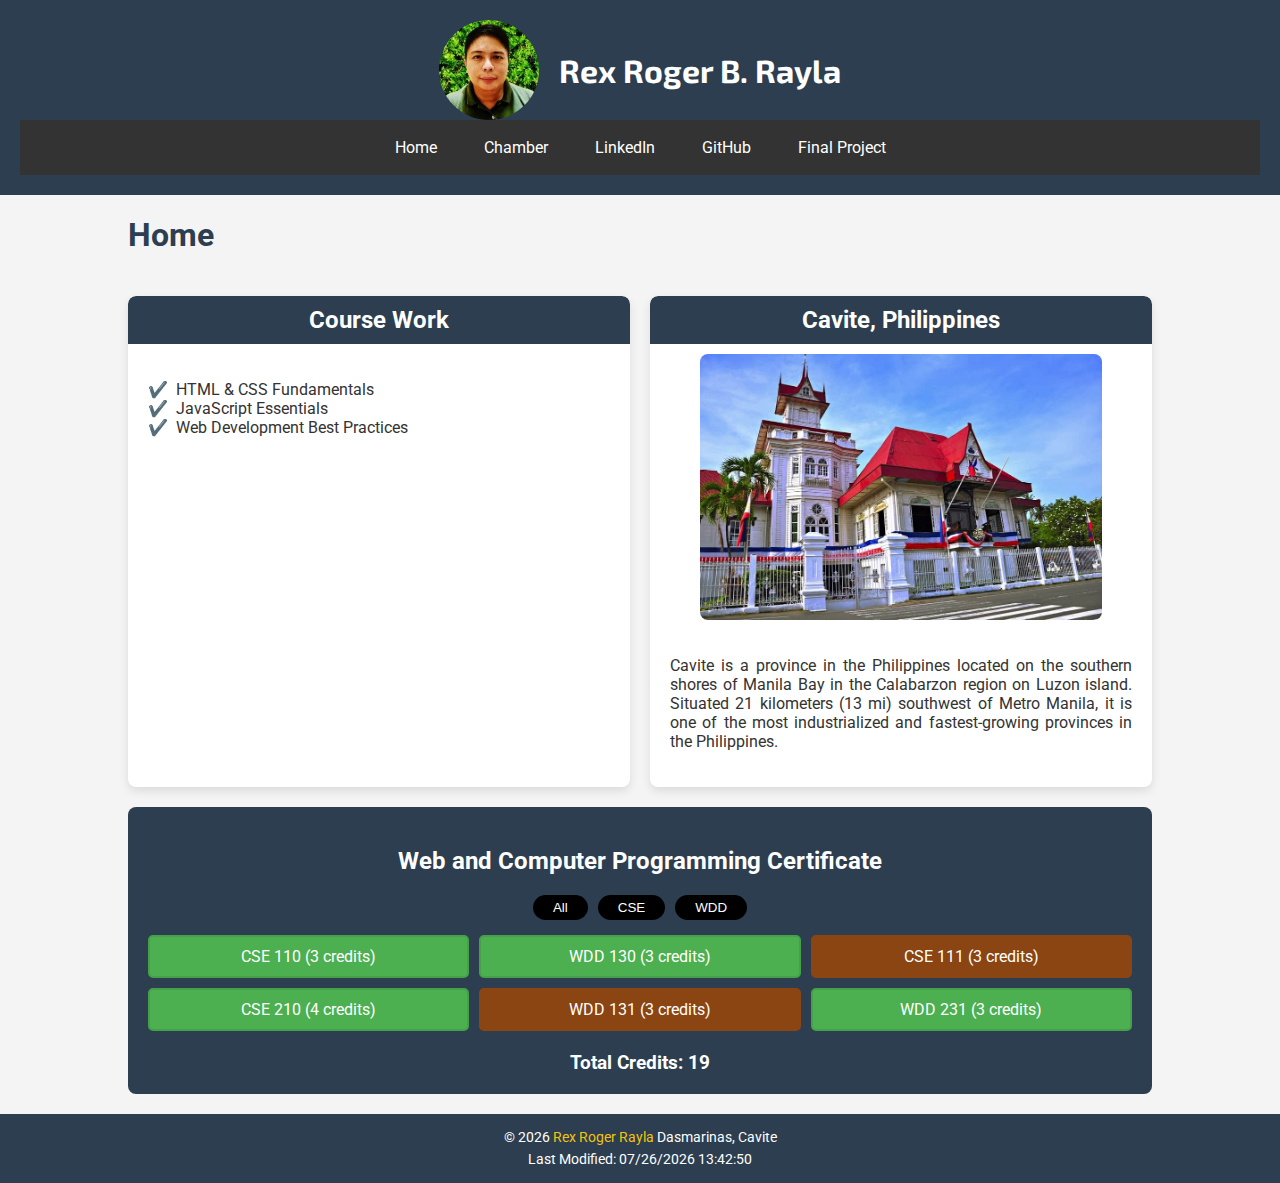
==== index.html @ ca277b4f "removed external css" ====
<!DOCTYPE html>
<html lang="en">
<head>
    <meta charset="UTF-8">
    <meta name="viewport" content="width=device-width, initial-scale=1.0">
    <meta name="description" content="WDD 131 - Dynamic Web Fundamentals by Rex Roger Rayla">
    <meta name="author" content="Rex Roger Rayla">
    <title>Home</title>
    <link rel="stylesheet" href="styles/normalize.css">
    <link rel="stylesheet" href="styles/small.css">
    <link rel="stylesheet" href="styles/larger.css">
    
    <link rel="preconnect" href="https://fonts.googleapis.com">
    <link rel="preconnect" href="https://fonts.gstatic.com" crossorigin>
    <link href="https://fonts.googleapis.com/css2?family=Exo%202:ital,wght@0,300..800;1,300..800&family=Bangers&family=Roboto:ital,wght@0,100;0,300;0,400;0,500;0,700;0,900;1,100;1,300;1,400;1,500;1,700;1,900&display=swap" rel="stylesheet">

    <script defer src="scripts/dates.js"></script>
    <script defer src="scripts/navigation.js"></script>
    <script defer src="scripts/course.js"></script>
</head>
<body>
    <header>
        <div>
            <img src="images/profile.jpg" alt="Profile Picture">
            <h1 class="name">Rex Roger B. Rayla</h1>
            <a href="#" class="hamburger">≡</a>
        </div>
        <nav>
            <a href="/">Home</a>
            <a href="#">Chamber</a>
            <a href="https://www.linkedin.com/">LinkedIn</a>
            <a href="https://kingspearxx.github.com">GitHub</a>
            <a href="#">Final Project</a>
            <a href="#" class="close-menu">^</a>
        </nav>
    </header>

    <main>
        <h1 class="colspan">Home</h1>
        <section class="card">
            <h2>Course Work</h2>
            <ul>
                <li>HTML & CSS Fundamentals</li>
                <li>JavaScript Essentials</li>
                <li>Web Development Best Practices</li>
            </ul>
        </section>

        <section class="card">
            <h2>Cavite, Philippines</h2>
            <img class="card-img" src="images/cavite.jpg" alt="Cavite Shrine">
            <p>Cavite is a province in the Philippines located on the southern shores of Manila Bay in the Calabarzon region on Luzon island. Situated 21 kilometers (13 mi) southwest of Metro Manila, it is one of the most industrialized and fastest-growing provinces in the Philippines.</p>
        </section>

        <section class="certificate-section colspan">
            <h2>Web and Computer Programming Certificate</h2>
            <div class="filter-btns">
                <button class="filter-all">All</button>
                <button class="filter-cse">CSE</button>
                <button class="filter-wdd">WDD</button>
            </div>
            <div class="course-list"></div>
            <div class="total-credits"></div>
        </section>
    </main>

    <footer>
        <p>&copy; <span id="currentYear"></span> <span class="highlight">Rex Roger Rayla</span> Dasmarinas, Cavite</p>
        <p><span id="lastModified"></span></p>
    </footer>


</body>
</html>
---- styles/small.css ----
@media (max-width: 768px) {
    header div {
        flex-direction: column;
    }

    .colspan {
        grid-column: 1 / -1;
    }

    nav {
        flex-direction: column;
        gap: 10px;
    }

    main {
        grid-template-columns: 1fr;
    }

    .hamburger {
        display: block;
    }

    nav {
        display: none; 
        flex-direction: column;
        background-color: #333;
        width: 100%;
        text-align: center;
        position: absolute;
        top: 0px; 
        left: 0;
        padding: 10px 0;
        box-shadow: 0 4px 8px rgba(0, 0, 0, 0.2);
        z-index: 1000;
    }

    nav.active {
        display: flex; 
        animation: slideDown 0.3s ease-in-out;
    }

    @keyframes slideDown {
        from {
            opacity: 0;
            transform: translateY(-10px);
        }
        to {
            opacity: 1;
            transform: translateY(0);
        }
    }

    nav a {
        display: block;
        padding: 10px 0;
        border-bottom: 1px solid #444;
    }

    nav a:last-child {
        border-bottom: none;
    }

    .close-menu {
        display: block; 
    }

    @keyframes fadeIn {
        from {
            opacity: 0;
            transform: translateY(-10px);
        }
        to {
            opacity: 1;
            transform: translateY(0);
        }
    }
}
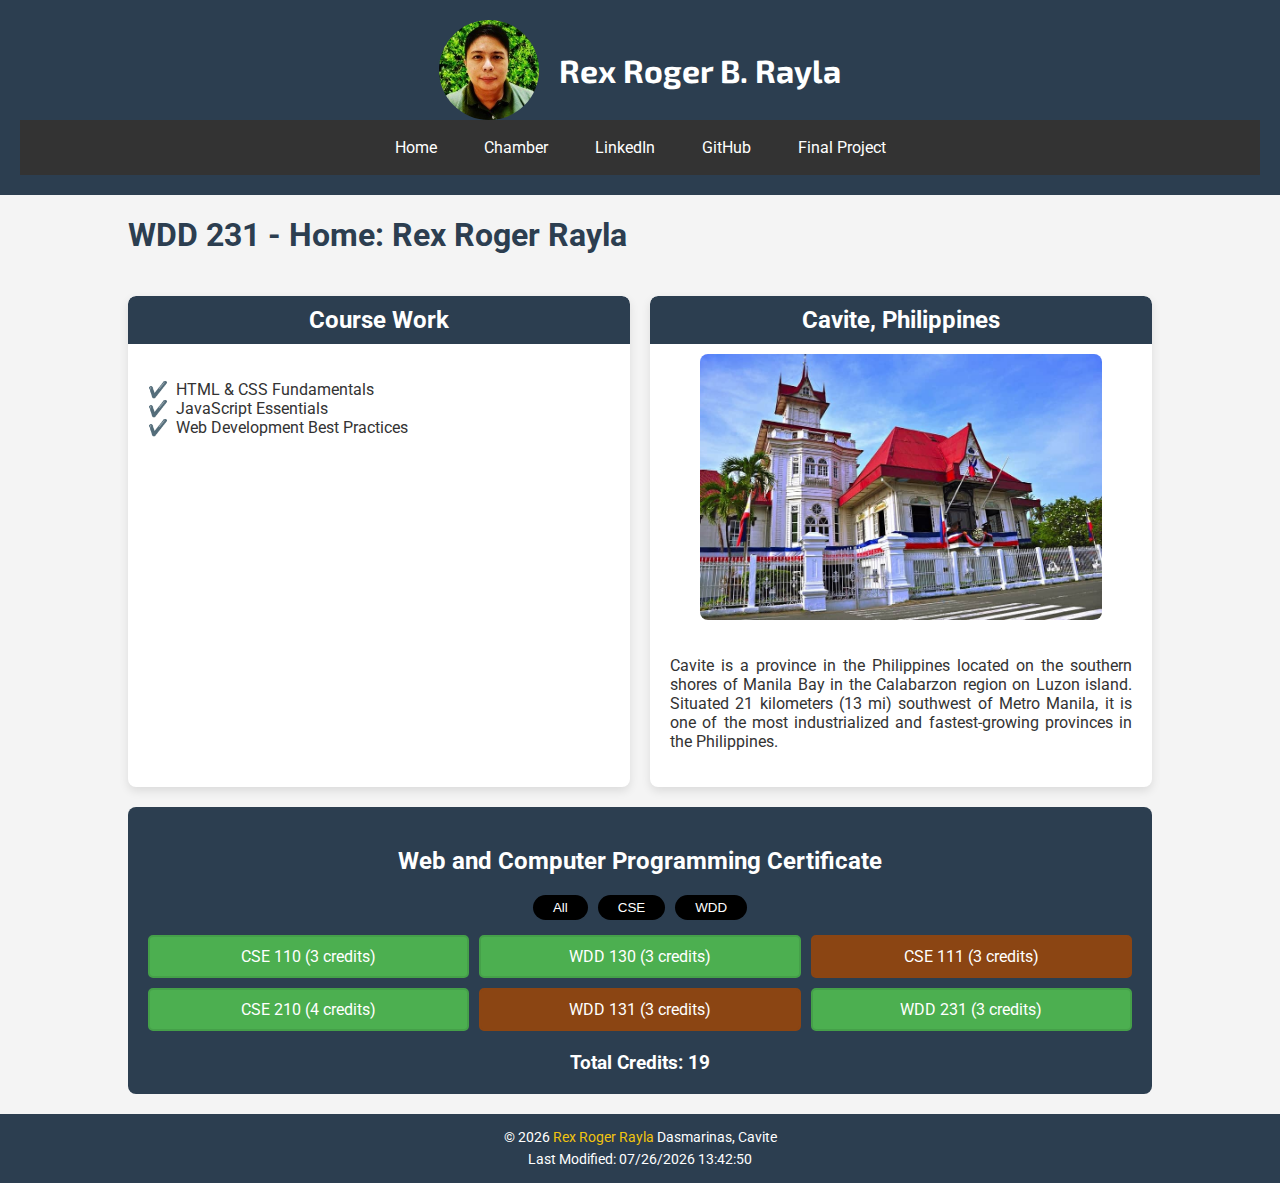
==== commit bd8a24a3: "change triangle" ====
--- a/index.html
+++ b/index.html
@@ -3,9 +3,9 @@
 <head>
     <meta charset="UTF-8">
     <meta name="viewport" content="width=device-width, initial-scale=1.0">
-    <meta name="description" content="WDD 131 - Dynamic Web Fundamentals by Rex Roger Rayla">
+    <meta name="description" content="WDD231 - This is the homepage of Rex Roger Rayla. It contains information about the author and his course work.">
     <meta name="author" content="Rex Roger Rayla">
-    <title>Home</title>
+    <title>WDD 231 - Home: Rex Roger Rayla</title>
     <link rel="stylesheet" href="styles/normalize.css">
     <link rel="stylesheet" href="styles/small.css">
     <link rel="stylesheet" href="styles/larger.css">
@@ -31,12 +31,12 @@
             <a href="https://www.linkedin.com/">LinkedIn</a>
             <a href="https://kingspearxx.github.com">GitHub</a>
             <a href="#">Final Project</a>
-            <a href="#" class="close-menu">^</a>
+            <a href="#" class="close-menu">▲</a>
         </nav>
     </header>
 
     <main>
-        <h1 class="colspan">Home</h1>
+        <h1 class="colspan">WDD 231 - Home: Rex Roger Rayla</h1>
         <section class="card">
             <h2>Course Work</h2>
             <ul>
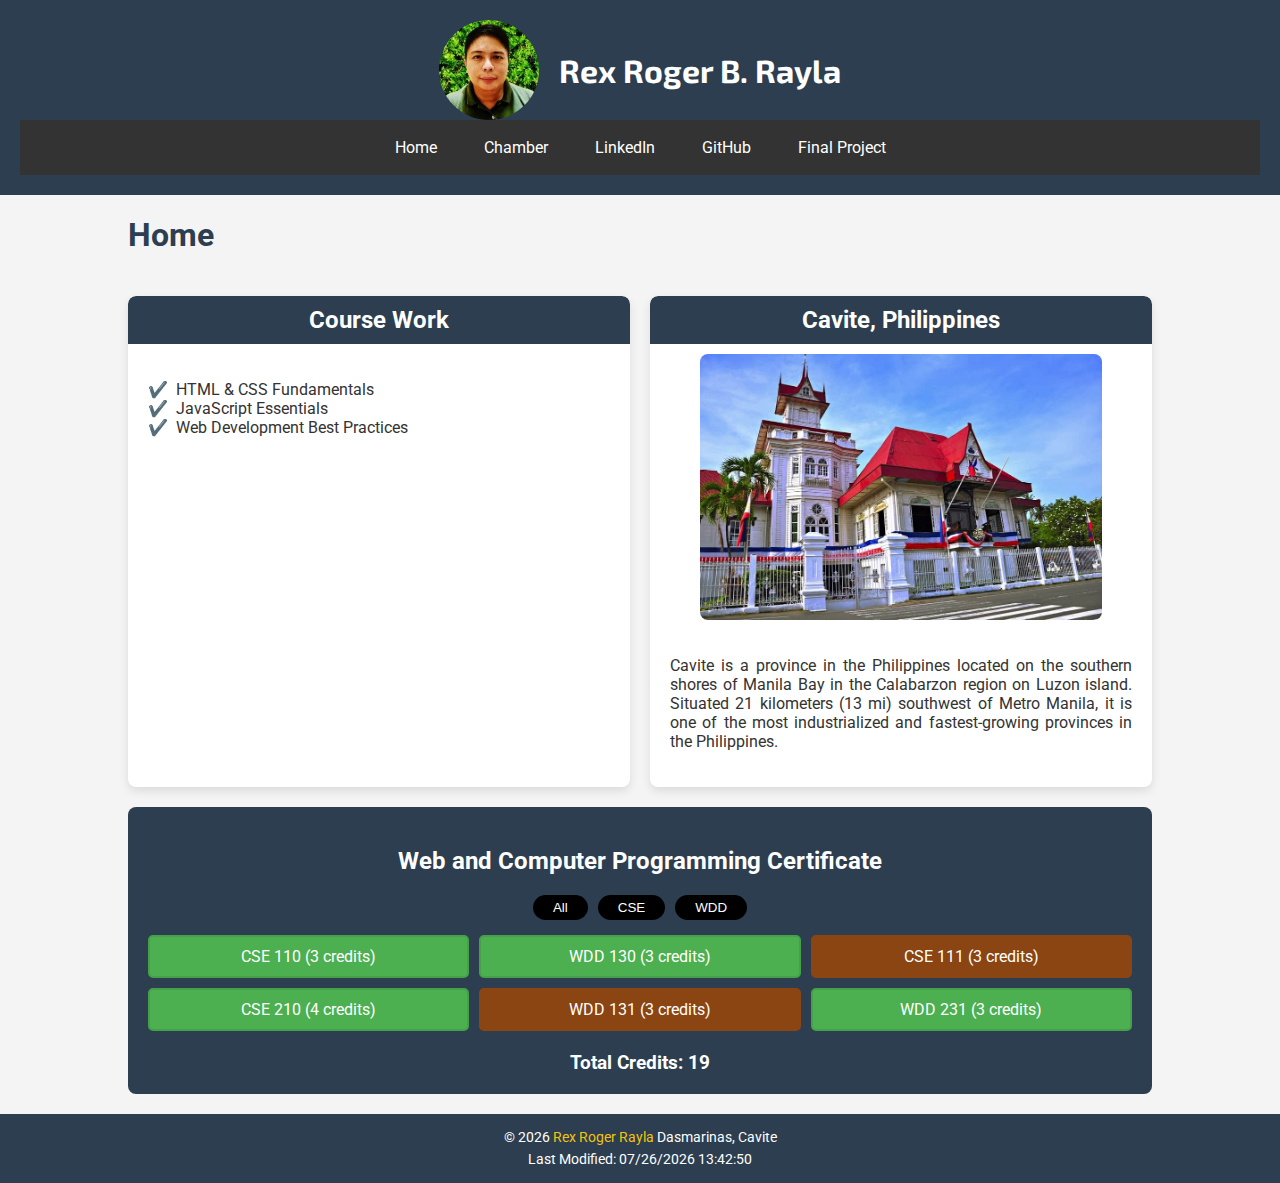
==== commit e6288698: "change triangle" ====
--- a/index.html
+++ b/index.html
@@ -36,7 +36,7 @@
     </header>
 
     <main>
-        <h1 class="colspan">WDD 231 - Home: Rex Roger Rayla</h1>
+        <h1 class="colspan">Home</h1>
         <section class="card">
             <h2>Course Work</h2>
             <ul>
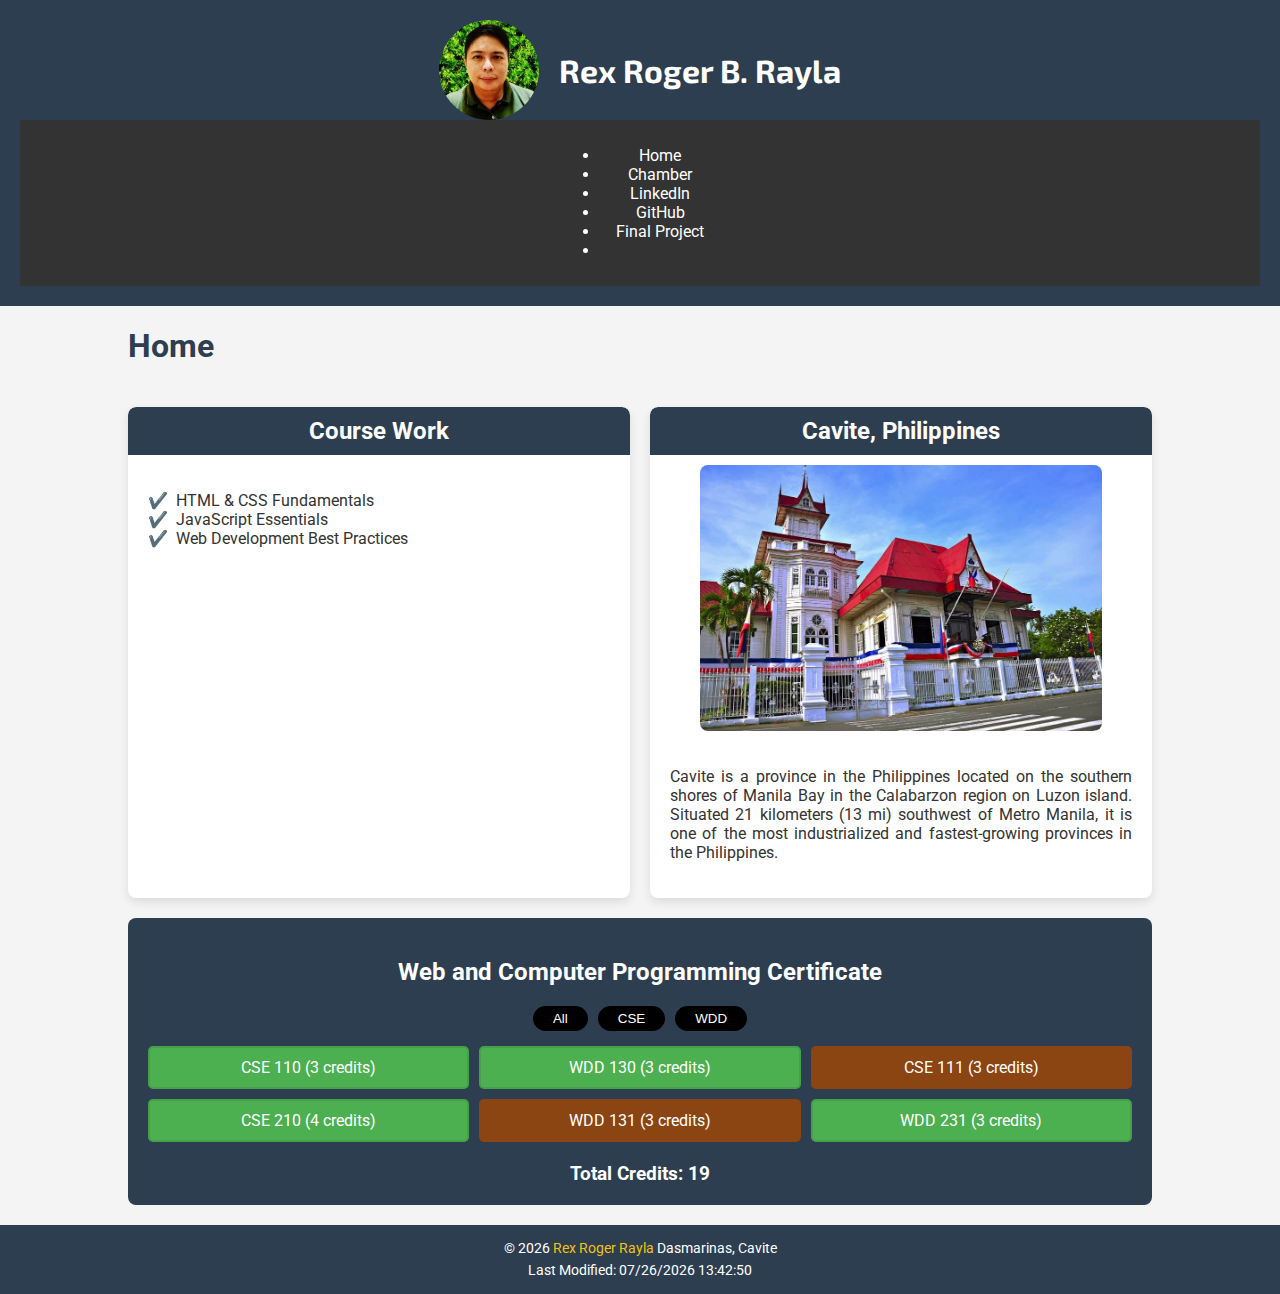
==== commit 2c9e7d9a: "directory chamber" ====
--- a/index.html
+++ b/index.html
@@ -1,23 +1,38 @@
 <!DOCTYPE html>
 <html lang="en">
+
 <head>
     <meta charset="UTF-8">
     <meta name="viewport" content="width=device-width, initial-scale=1.0">
-    <meta name="description" content="WDD231 - This is the homepage of Rex Roger Rayla. It contains information about the author and his course work.">
+    <meta name="description"
+        content="WDD231 - This is the homepage of Rex Roger Rayla. It contains information about the author and his course work.">
     <meta name="author" content="Rex Roger Rayla">
+
+    <meta property="og:title" content="Virtual Chamber of Commerce | Connecting Businesses">
+    <meta property="og:type" content="website">
+    <meta property="og:image" content="https://kingspearxx.github.io/wdd231/assets/images/og-image.jpg">
+    <meta property="og:url" content="https://kingspearxx.github.io/wdd231">
+    <meta property="og:description"
+        content="Discover local businesses, connect with entrepreneurs, and expand your network with the Virtual Chamber of Commerce.">
+    <meta property="og:site_name" content="Virtual Chamber of Commerce">
+    <meta property="og:locale" content="en_US">
+
     <title>WDD 231 - Home: Rex Roger Rayla</title>
     <link rel="stylesheet" href="styles/normalize.css">
     <link rel="stylesheet" href="styles/small.css">
     <link rel="stylesheet" href="styles/larger.css">
-    
+
     <link rel="preconnect" href="https://fonts.googleapis.com">
     <link rel="preconnect" href="https://fonts.gstatic.com" crossorigin>
-    <link href="https://fonts.googleapis.com/css2?family=Exo%202:ital,wght@0,300..800;1,300..800&family=Bangers&family=Roboto:ital,wght@0,100;0,300;0,400;0,500;0,700;0,900;1,100;1,300;1,400;1,500;1,700;1,900&display=swap" rel="stylesheet">
+    <link
+        href="https://fonts.googleapis.com/css2?family=Exo%202:ital,wght@0,300..800;1,300..800&family=Bangers&family=Roboto:ital,wght@0,100;0,300;0,400;0,500;0,700;0,900;1,100;1,300;1,400;1,500;1,700;1,900&display=swap"
+        rel="stylesheet">
 
     <script defer src="scripts/dates.js"></script>
     <script defer src="scripts/navigation.js"></script>
     <script defer src="scripts/course.js"></script>
 </head>
+
 <body>
     <header>
         <div>
@@ -26,12 +41,14 @@
             <a href="#" class="hamburger">≡</a>
         </div>
         <nav>
-            <a href="/">Home</a>
-            <a href="#">Chamber</a>
-            <a href="https://www.linkedin.com/">LinkedIn</a>
-            <a href="https://kingspearxx.github.com">GitHub</a>
-            <a href="#">Final Project</a>
-            <a href="#" class="close-menu">▲</a>
+            <ul>
+                <li><a href="/">Home</a></li>
+                <li><a href="#">Chamber</a></li>
+                <li><a href="https://www.linkedin.com/">LinkedIn</a></li>
+                <li><a href="https://kingspearxx.github.com">GitHub</a></li>
+                <li><a href="#">Final Project</a></li>
+                <li><a href="#" class="close-menu">▲</a></li>
+            </ul>
         </nav>
     </header>
 
@@ -49,7 +66,9 @@
         <section class="card">
             <h2>Cavite, Philippines</h2>
             <img class="card-img" src="images/cavite.jpg" alt="Cavite Shrine">
-            <p>Cavite is a province in the Philippines located on the southern shores of Manila Bay in the Calabarzon region on Luzon island. Situated 21 kilometers (13 mi) southwest of Metro Manila, it is one of the most industrialized and fastest-growing provinces in the Philippines.</p>
+            <p>Cavite is a province in the Philippines located on the southern shores of Manila Bay in the Calabarzon
+                region on Luzon island. Situated 21 kilometers (13 mi) southwest of Metro Manila, it is one of the most
+                industrialized and fastest-growing provinces in the Philippines.</p>
         </section>
 
         <section class="certificate-section colspan">
@@ -71,4 +90,5 @@
 
 
 </body>
+
 </html>